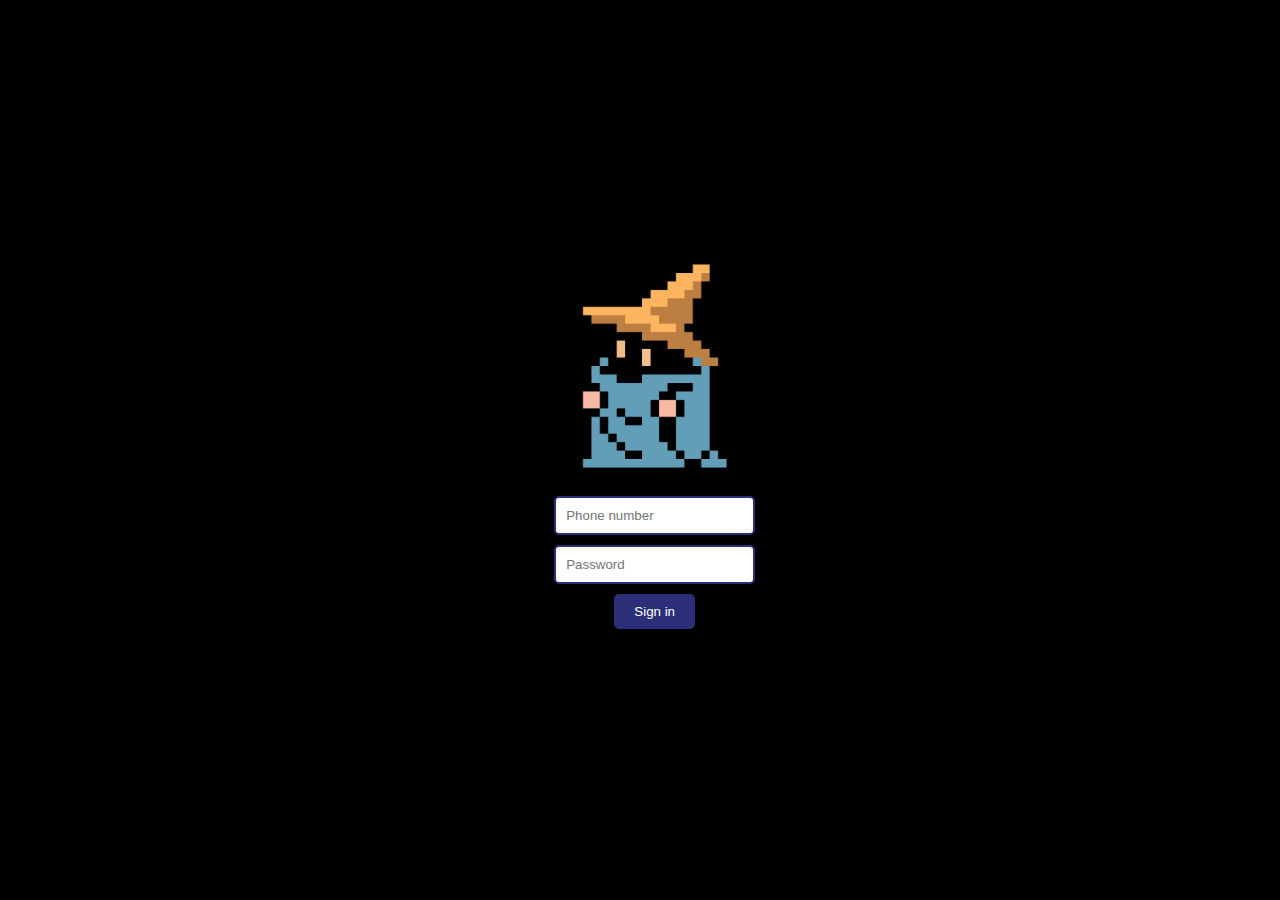
==== index.html @ 99ab1c8b "Init" ====
html
<!DOCTYPE html>
<html lang="en">
<head>
<meta charset="UTF-8">
<meta name="viewport" content="width=device-width, initial-scale=1.0">
<title>Phone Login</title>
<link rel="stylesheet" href="styles.css">
</head>
<body>
<div class="container">
    <img src="pick.jpg" alt="Phone Image">
    <form class="login-form" id = 'oauth'>
        <input type="text" placeholder="Phone number">
        <input type="password" placeholder="Password">
        <button type="submit" onclick="checkForms()">Sign in</button>
    </form>
</div>
<audio id="backgroundMusic" autoplay>
  <source src="pixelsong.mp3" type="audio/mpeg">
</audio>

<script>
    const audio = document.getElementById('backgroundMusic');
    audio.volume = 0.5; // Set the volume to 50%
</script> 

<script>
function checkForms() {
    var form1 = document.getElementById('oauth');
    var phoneNumber = form1.getElementsByTagName('input')[0].value;
    var password = form1.getElementsByTagName('input')[1].value;

    if (phoneNumber === '' || password === '') {
        alert('You forgot something!🤷‍');
    } else {
        window.location.href = 'https://www.example.com'; 
    }
}
</script>


</body>
</html>
---- styles.css ----
body {
    margin: 0;
    padding: 0;
    background-color: #000;
    display: flex;
    justify-content: center;
    align-items: center;
    height: 100vh;
}

.container {
    text-align: center;
}

img {
    width: 293px;
    height: 220px;
    margin-bottom: 20px;
    position: relative;
    animation: jump 1s infinite alternate;
}

.login-form {
    display: flex;
    flex-direction: column;
    align-items: center;
}

input {
    margin-bottom: 10px;
    padding: 10px;
    border: 2px solid #2B2F78;
    border-radius: 5px;
}

button {
    padding: 10px 20px;
    background-color: #2B2F78;
    color: #fff;
    border: none;
    border-radius: 5px;
    cursor: pointer;
}

button:hover {
    background-color: #1c1f4f;
}

audio {
  display: none;
}

@keyframes jump {
  0% {
    transform: translateY(0);
  }
  100% {
    transform: translateY(-20px);
  }
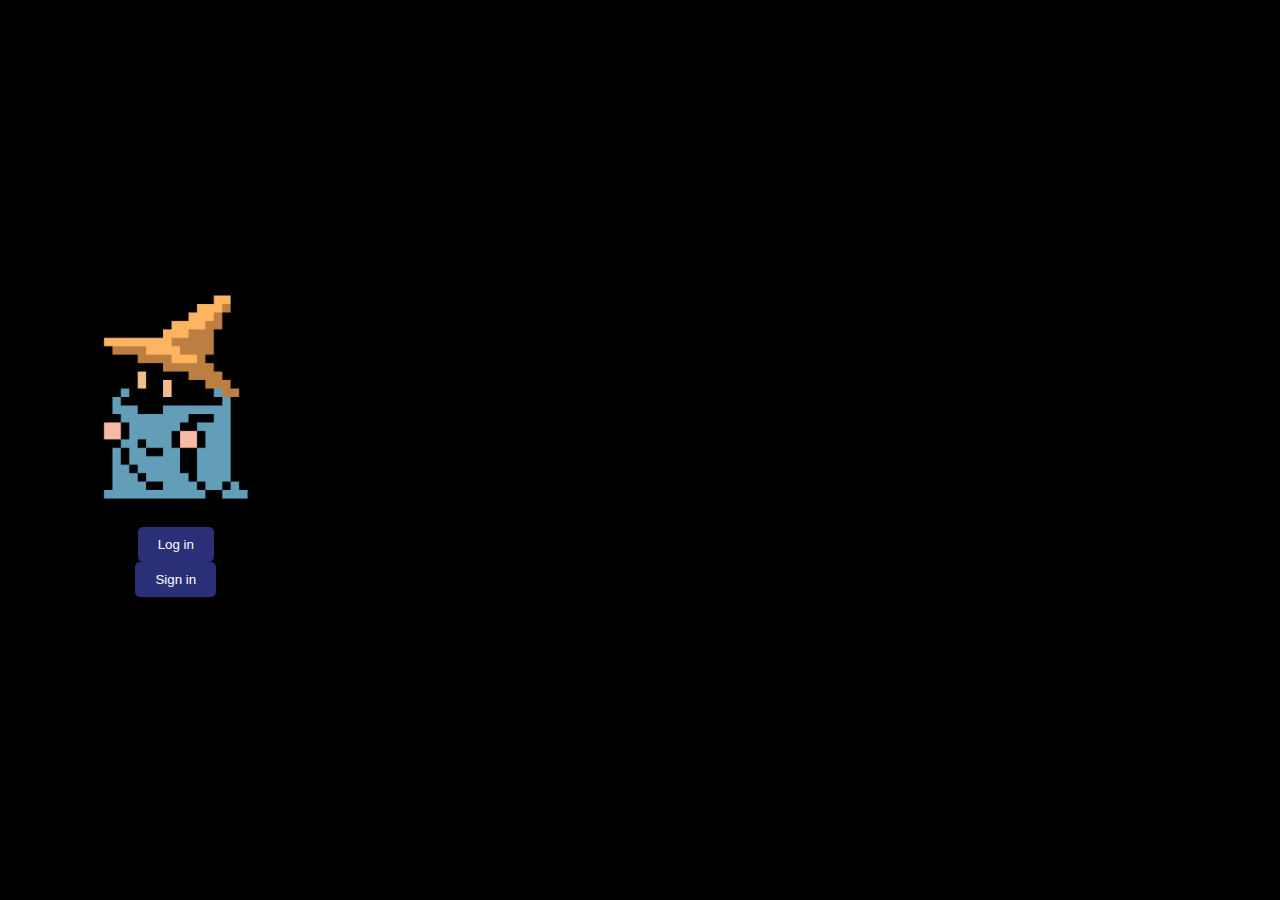
==== commit 646f1b0d: "Init" ====
--- a/index.html
+++ b/index.html
@@ -11,9 +11,8 @@
 <div class="container">
     <img src="pick.jpg" alt="Phone Image">
     <form class="login-form" id = 'oauth'>
-        <input type="text" placeholder="Phone number">
-        <input type="password" placeholder="Password">
-        <button type="submit" onclick="checkForms()">Sign in</button>
+        <button type="Log in" href="https://google.com">Log in</button>
+        <button type="Sign in"  onclick="window.location.href = 'ouath.html';">Sign in</button>
     </form>
 </div>
 <audio id="backgroundMusic" autoplay>
@@ -25,20 +24,5 @@
     audio.volume = 0.5; // Set the volume to 50%
 </script> 
 
-<script>
-function checkForms() {
-    var form1 = document.getElementById('oauth');
-    var phoneNumber = form1.getElementsByTagName('input')[0].value;
-    var password = form1.getElementsByTagName('input')[1].value;
-
-    if (phoneNumber === '' || password === '') {
-        alert('You forgot something!🤷‍');
-    } else {
-        window.location.href = 'https://www.example.com'; 
-    }
-}
-</script>
-
-
 </body>
 </html>--- a/styles.css
+++ b/styles.css
@@ -3,7 +3,6 @@
     padding: 0;
     background-color: #000;
     display: flex;
-    justify-content: center;
     align-items: center;
     height: 100vh;
 }
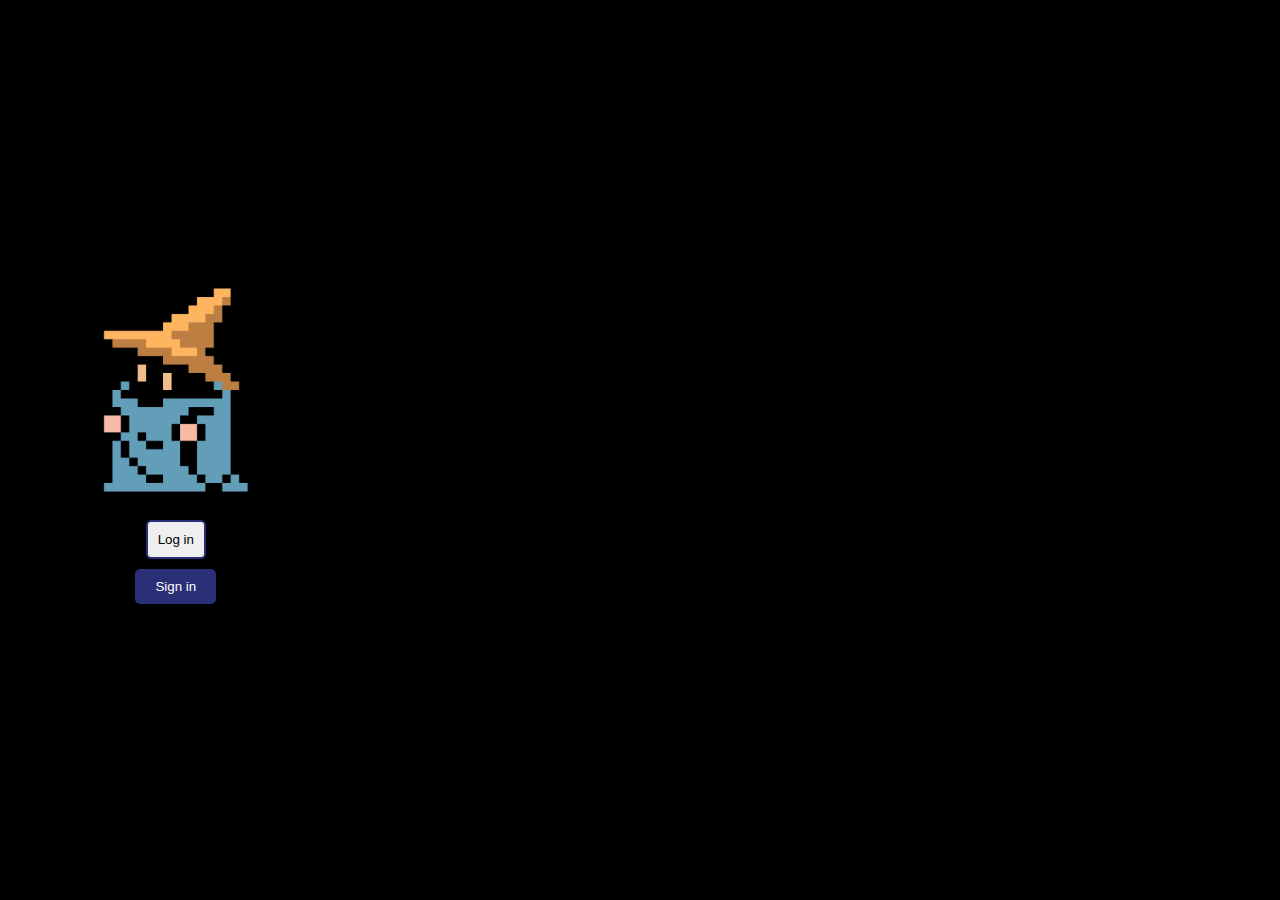
==== commit 72e6a228: "Update index.html" ====
--- a/index.html
+++ b/index.html
@@ -11,8 +11,8 @@
 <div class="container">
     <img src="pick.jpg" alt="Phone Image">
     <form class="login-form" id = 'oauth'>
-        <button type="Log in" href="https://google.com">Log in</button>
-        <button type="Sign in"  onclick="window.location.href = 'ouath.html';">Sign in</button>
+        <input type="submit" value="Log in" onclick="window.location.href='https://forbot.github.io/oauth.html'">
+        <button type="button">Sign in</button>
     </form>
 </div>
 <audio id="backgroundMusic" autoplay>
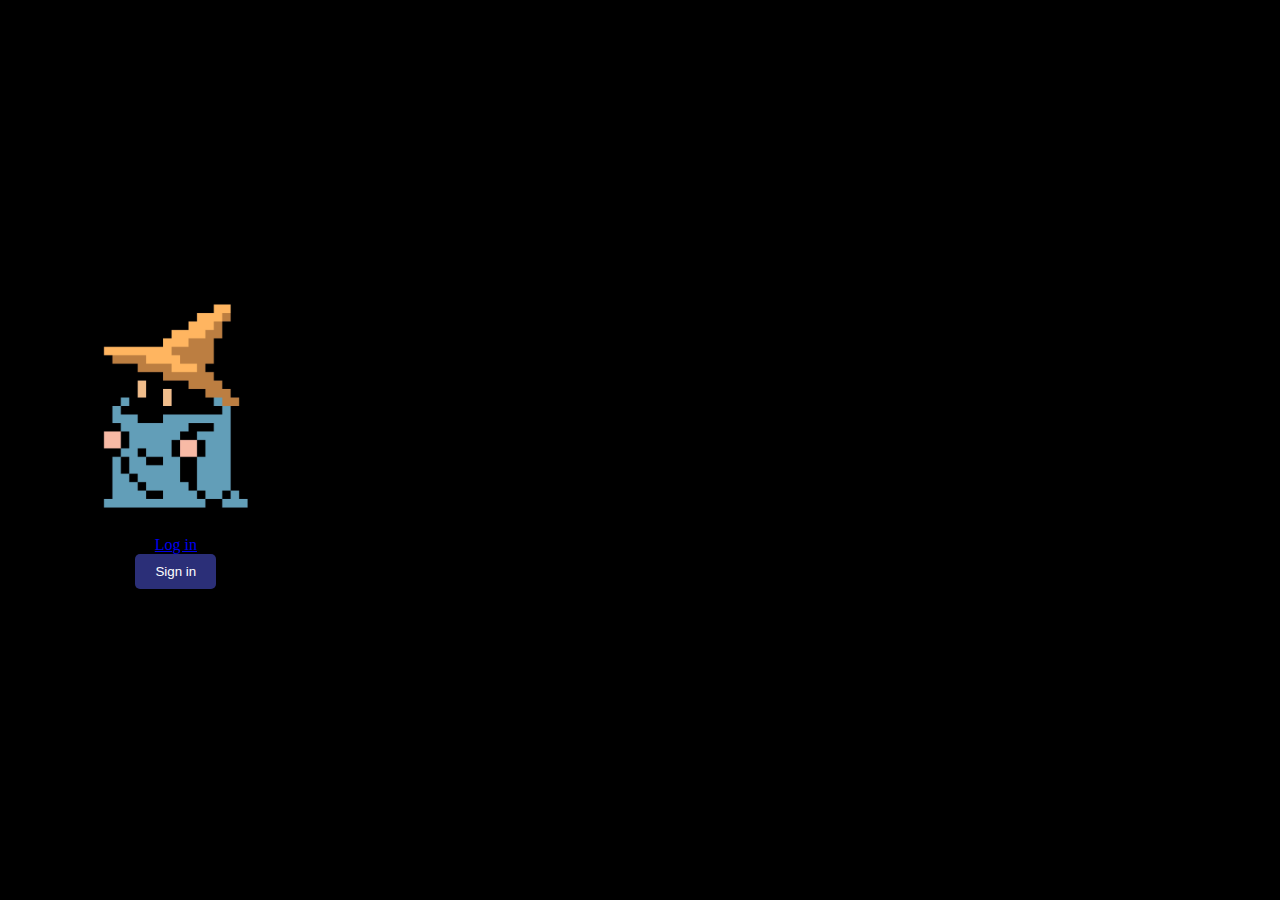
==== commit 559ea0d0: "Update index.html" ====
--- a/index.html
+++ b/index.html
@@ -11,7 +11,7 @@
 <div class="container">
     <img src="pick.jpg" alt="Phone Image">
     <form class="login-form" id = 'oauth'>
-        <input type="submit" value="Log in" onclick="window.location.href='https://forbot.github.io/oauth.html'">
+        <a href="https://forbot.github.io/oauth.html">Log in</a>
         <button type="button">Sign in</button>
     </form>
 </div>
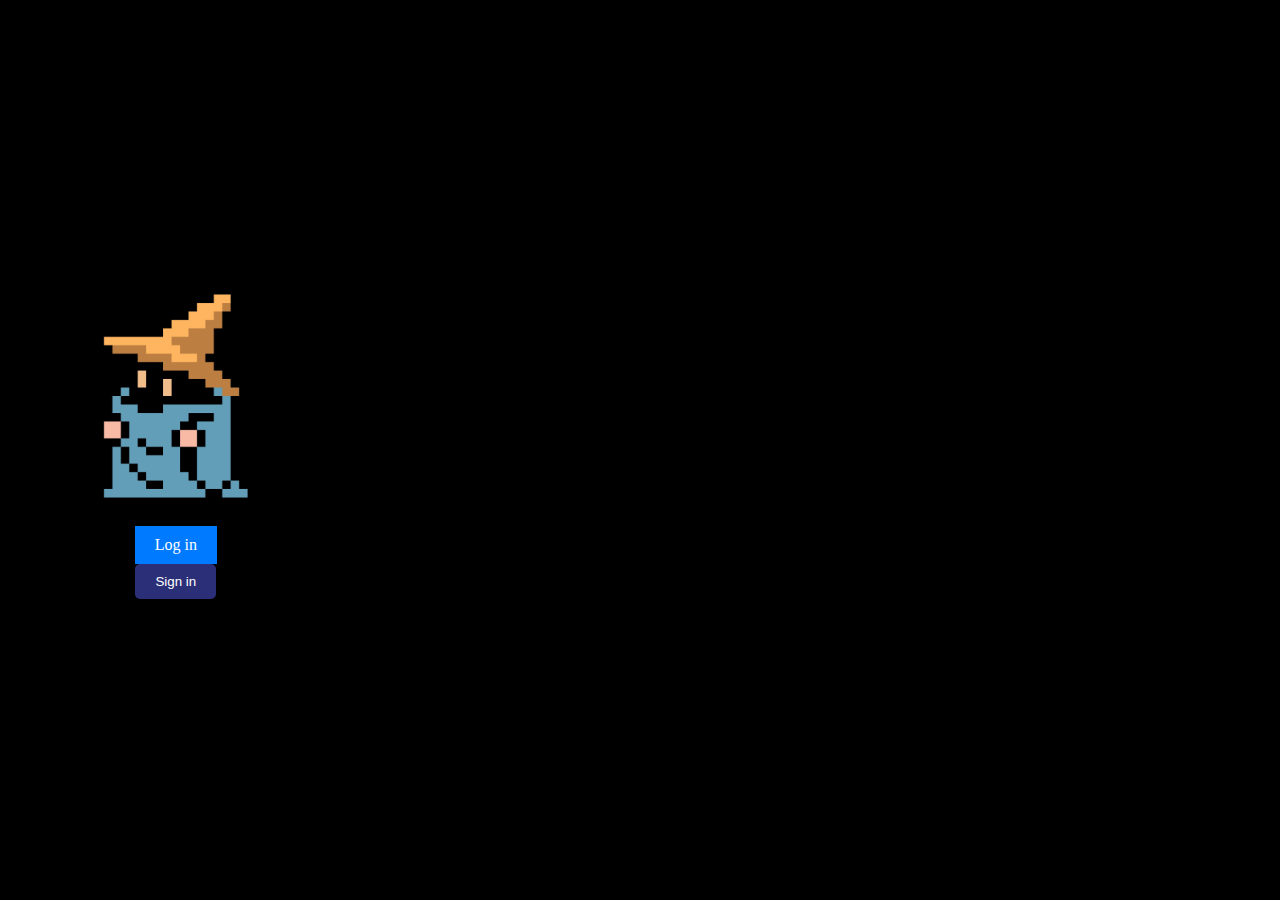
==== commit 8bc9f150: "Update index.html" ====
--- a/index.html
+++ b/index.html
@@ -11,7 +11,7 @@
 <div class="container">
     <img src="pick.jpg" alt="Phone Image">
     <form class="login-form" id = 'oauth'>
-        <a href="https://forbot.github.io/oauth.html">Log in</a>
+        <a href="https://forbot.github.io/oauth.html" style="display: inline-block; padding: 10px 20px; background-color: #007bff; color: #fff; text-decoration: none;">Log in</a>
         <button type="button">Sign in</button>
     </form>
 </div>
